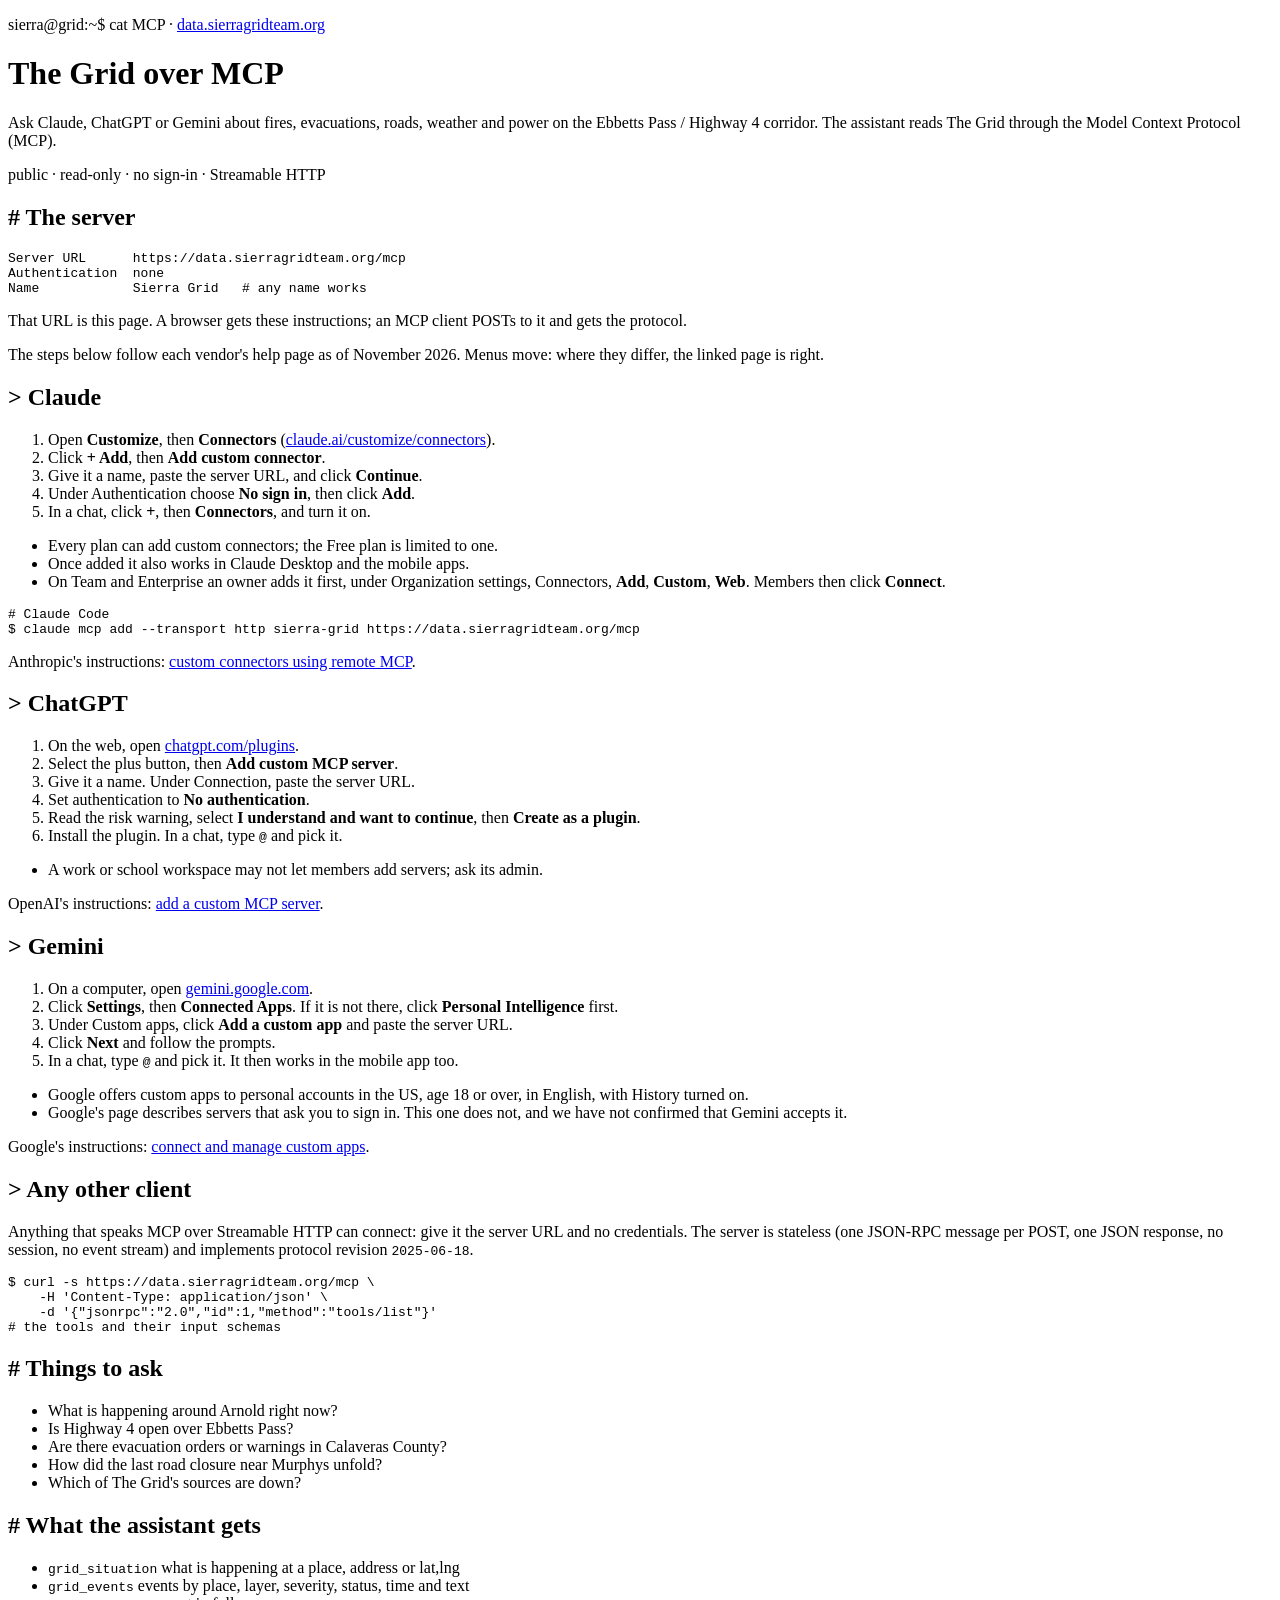
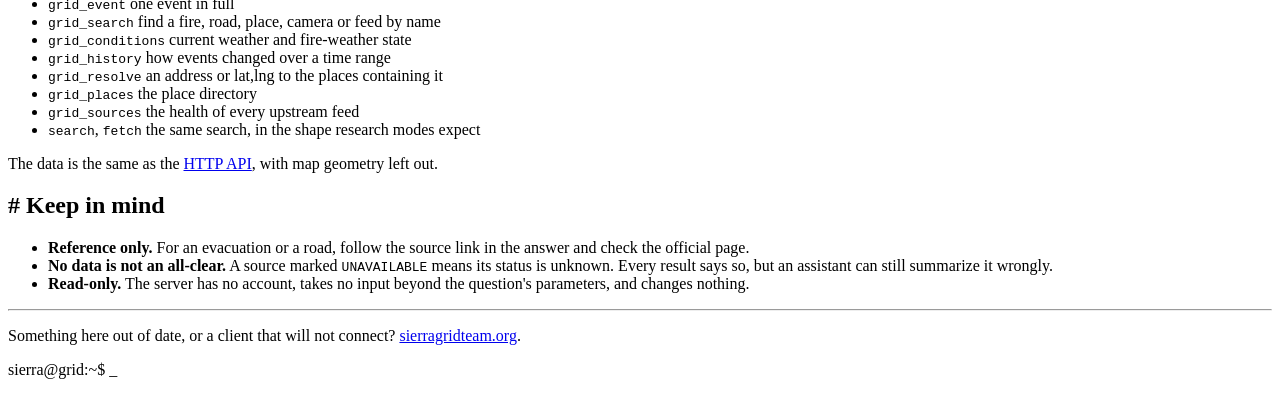
==== cmd/server/landing/mcp.html @ 7553f3b0 "MCP: setup instructions for Claude, ChatGPT and Gemini at /mcp A browser opening data.sierragridteam" ====
<!doctype html>
<html lang="en">
<head>
<meta charset="utf-8">
<meta name="viewport" content="width=device-width, initial-scale=1">
<title>MCP · The Grid</title>
<meta name="description" content="Connect Claude, ChatGPT or Gemini to The Grid, the S.I.E.R.R.A data service, over the Model Context Protocol. Public, read-only, no sign-in.">
<meta name="color-scheme" content="dark light">
<link rel="stylesheet" href="/style.css">
</head>
<body>
<main>
<header>
<p class="prompt">sierra@grid:~$ <span class="cmd">cat MCP</span> · <a href="/">data.sierragridteam.org</a></p>
<h1>The Grid over MCP</h1>
<p class="lede">Ask Claude, ChatGPT or Gemini about fires, evacuations, roads,
weather and power on the Ebbetts Pass / Highway 4 corridor. The assistant
reads The Grid through the Model Context Protocol (MCP).</p>
<p class="meta">public · read-only · no sign-in · Streamable HTTP</p>
</header>

<section aria-labelledby="url">
<h2 id="url"><span class="mark" aria-hidden="true">#</span> The server</h2>
<pre class="term">Server URL      https://data.sierragridteam.org/mcp
Authentication  none
Name            Sierra Grid   <span class="c"># any name works</span></pre>
<p>That URL is this page. A browser gets these instructions; an MCP client
POSTs to it and gets the protocol.</p>
<p class="meta">The steps below follow each vendor's help page as of November
2026. Menus move: where they differ, the linked page is right.</p>
</section>

<section aria-labelledby="claude">
<h2 id="claude"><span class="mark" aria-hidden="true">&gt;</span> Claude</h2>
<ol class="steps">
<li>Open <b>Customize</b>, then <b>Connectors</b>
(<a href="https://claude.ai/customize/connectors">claude.ai/customize/connectors</a>).</li>
<li>Click <b>+ Add</b>, then <b>Add custom connector</b>.</li>
<li>Give it a name, paste the server URL, and click <b>Continue</b>.</li>
<li>Under Authentication choose <b>No sign in</b>, then click <b>Add</b>.</li>
<li>In a chat, click <b>+</b>, then <b>Connectors</b>, and turn it on.</li>
</ol>
<ul class="list">
<li>Every plan can add custom connectors; the Free plan is limited to one.</li>
<li>Once added it also works in Claude Desktop and the mobile apps.</li>
<li>On Team and Enterprise an owner adds it first, under Organization
settings, Connectors, <b>Add</b>, <b>Custom</b>, <b>Web</b>. Members then
click <b>Connect</b>.</li>
</ul>
<pre class="term"><span class="c"># Claude Code</span>
<span class="p">$</span> claude mcp add --transport http sierra-grid https://data.sierragridteam.org/mcp</pre>
<p class="meta">Anthropic's instructions:
<a href="https://support.claude.com/en/articles/11175166-get-started-with-custom-connectors-using-remote-mcp">custom connectors using remote MCP</a>.</p>
</section>

<section aria-labelledby="chatgpt">
<h2 id="chatgpt"><span class="mark" aria-hidden="true">&gt;</span> ChatGPT</h2>
<ol class="steps">
<li>On the web, open
<a href="https://chatgpt.com/plugins">chatgpt.com/plugins</a>.</li>
<li>Select the plus button, then <b>Add custom MCP server</b>.</li>
<li>Give it a name. Under Connection, paste the server URL.</li>
<li>Set authentication to <b>No authentication</b>.</li>
<li>Read the risk warning, select <b>I understand and want to continue</b>,
then <b>Create as a plugin</b>.</li>
<li>Install the plugin. In a chat, type <code>@</code> and pick it.</li>
</ol>
<ul class="list">
<li>A work or school workspace may not let members add servers; ask its
admin.</li>
</ul>
<p class="meta">OpenAI's instructions:
<a href="https://developers.openai.com/api/docs/guides/custom-mcp-server">add a custom MCP server</a>.</p>
</section>

<section aria-labelledby="gemini">
<h2 id="gemini"><span class="mark" aria-hidden="true">&gt;</span> Gemini</h2>
<ol class="steps">
<li>On a computer, open
<a href="https://gemini.google.com">gemini.google.com</a>.</li>
<li>Click <b>Settings</b>, then <b>Connected Apps</b>. If it is not there,
click <b>Personal Intelligence</b> first.</li>
<li>Under Custom apps, click <b>Add a custom app</b> and paste the server
URL.</li>
<li>Click <b>Next</b> and follow the prompts.</li>
<li>In a chat, type <code>@</code> and pick it. It then works in the mobile
app too.</li>
</ol>
<ul class="list">
<li>Google offers custom apps to personal accounts in the US, age 18 or
over, in English, with History turned on.</li>
<li>Google's page describes servers that ask you to sign in. This one does
not, and we have not confirmed that Gemini accepts it.</li>
</ul>
<p class="meta">Google's instructions:
<a href="https://support.google.com/gemini/answer/17209137">connect and manage custom apps</a>.</p>
</section>

<section aria-labelledby="other">
<h2 id="other"><span class="mark" aria-hidden="true">&gt;</span> Any other client</h2>
<p>Anything that speaks MCP over Streamable HTTP can connect: give it the
server URL and no credentials. The server is stateless (one JSON-RPC message
per POST, one JSON response, no session, no event stream) and implements
protocol revision <code>2025-06-18</code>.</p>
<pre class="term"><span class="p">$</span> curl -s https://data.sierragridteam.org/mcp \
    -H 'Content-Type: application/json' \
    -d '{"jsonrpc":"2.0","id":1,"method":"tools/list"}'
<span class="c"># the tools and their input schemas</span></pre>
</section>

<section aria-labelledby="ask">
<h2 id="ask"><span class="mark" aria-hidden="true">#</span> Things to ask</h2>
<ul class="list">
<li>What is happening around Arnold right now?</li>
<li>Is Highway 4 open over Ebbetts Pass?</li>
<li>Are there evacuation orders or warnings in Calaveras County?</li>
<li>How did the last road closure near Murphys unfold?</li>
<li>Which of The Grid's sources are down?</li>
</ul>
</section>

<section aria-labelledby="tools">
<h2 id="tools"><span class="mark" aria-hidden="true">#</span> What the assistant gets</h2>
<ul class="links">
<li><code>grid_situation</code> <span>what is happening at a place, address or lat,lng</span></li>
<li><code>grid_events</code> <span>events by place, layer, severity, status, time and text</span></li>
<li><code>grid_event</code> <span>one event in full</span></li>
<li><code>grid_search</code> <span>find a fire, road, place, camera or feed by name</span></li>
<li><code>grid_conditions</code> <span>current weather and fire-weather state</span></li>
<li><code>grid_history</code> <span>how events changed over a time range</span></li>
<li><code>grid_resolve</code> <span>an address or lat,lng to the places containing it</span></li>
<li><code>grid_places</code> <span>the place directory</span></li>
<li><code>grid_sources</code> <span>the health of every upstream feed</span></li>
<li><code>search</code>, <code>fetch</code> <span>the same search, in the shape research modes expect</span></li>
</ul>
<p>The data is the same as the <a href="/">HTTP API</a>, with map geometry
left out.</p>
</section>

<section aria-labelledby="mind">
<h2 id="mind"><span class="mark" aria-hidden="true">#</span> Keep in mind</h2>
<ul class="list">
<li><b>Reference only.</b> For an evacuation or a road, follow the source
link in the answer and check the official page.</li>
<li><b>No data is not an all-clear.</b> A source marked
<code>UNAVAILABLE</code> means its status is unknown. Every result says so,
but an assistant can still summarize it wrongly.</li>
<li><b>Read-only.</b> The server has no account, takes no input beyond the
question's parameters, and changes nothing.</li>
</ul>
</section>

<footer>
<hr>
<p>Something here out of date, or a client that will not connect?
<a href="https://sierragridteam.org">sierragridteam.org</a>.</p>
<p class="prompt">sierra@grid:~$ <span class="cursor" aria-hidden="true">_</span></p>
</footer>
</main>
</body>
</html>
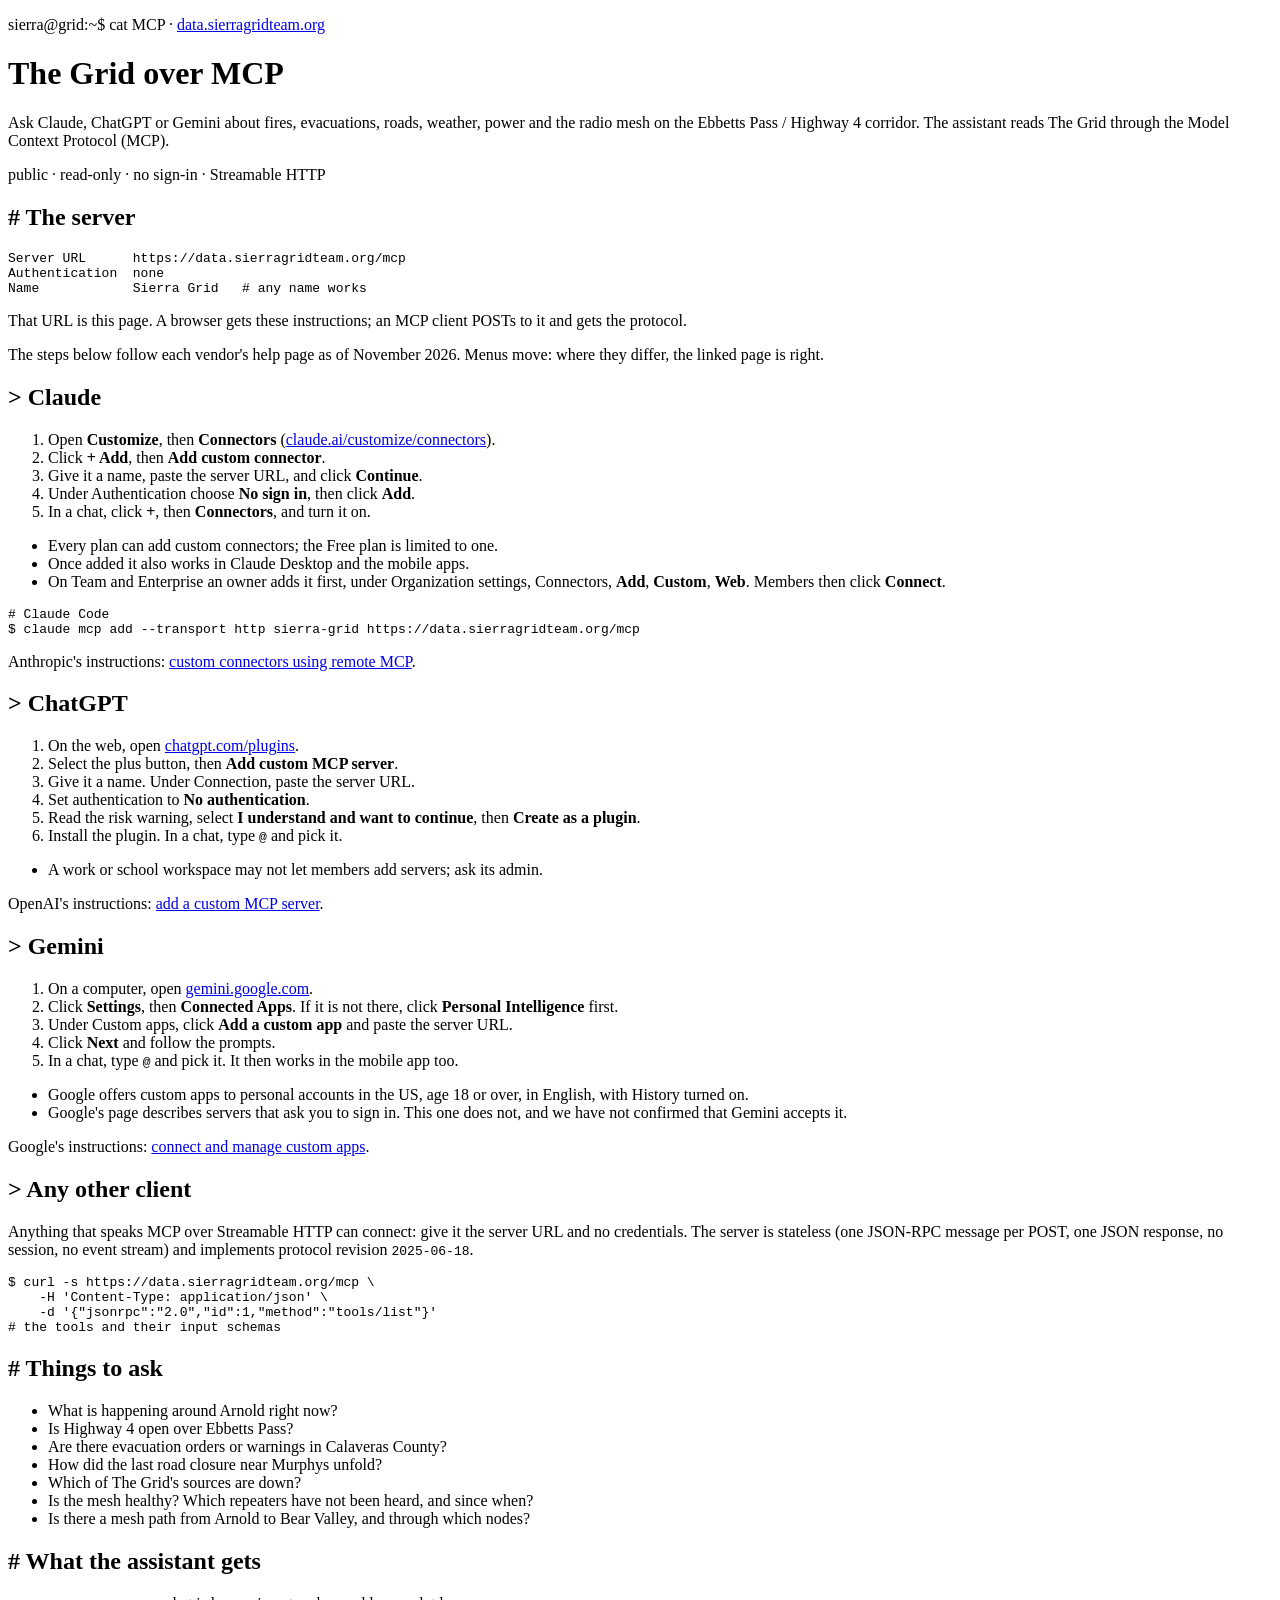
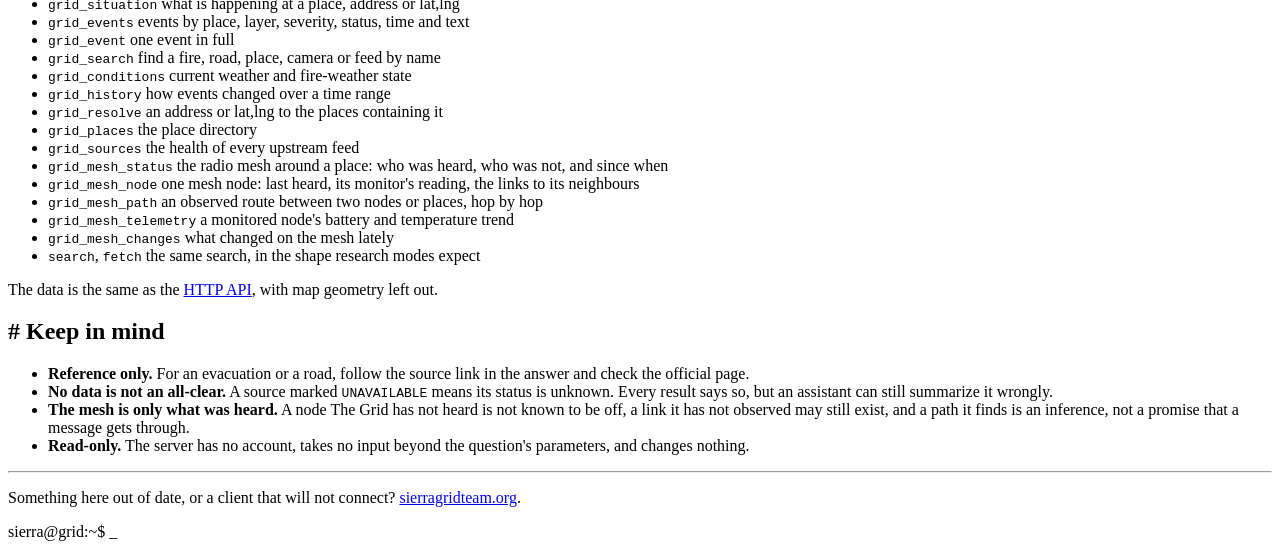
==== commit ce0d03ad: "MCP: five tools for the radio mesh grid_mesh_status, grid_mesh_node, grid_mesh_path, grid_mesh_telem" ====
--- a/cmd/server/landing/mcp.html
+++ b/cmd/server/landing/mcp.html
@@ -14,8 +14,8 @@
 <p class="prompt">sierra@grid:~$ <span class="cmd">cat MCP</span> · <a href="/">data.sierragridteam.org</a></p>
 <h1>The Grid over MCP</h1>
 <p class="lede">Ask Claude, ChatGPT or Gemini about fires, evacuations, roads,
-weather and power on the Ebbetts Pass / Highway 4 corridor. The assistant
-reads The Grid through the Model Context Protocol (MCP).</p>
+weather, power and the radio mesh on the Ebbetts Pass / Highway 4 corridor.
+The assistant reads The Grid through the Model Context Protocol (MCP).</p>
 <p class="meta">public · read-only · no sign-in · Streamable HTTP</p>
 </header>
 
@@ -116,6 +116,10 @@
 <li>Are there evacuation orders or warnings in Calaveras County?</li>
 <li>How did the last road closure near Murphys unfold?</li>
 <li>Which of The Grid's sources are down?</li>
+<li>Is the mesh healthy? Which repeaters have not been heard, and since
+when?</li>
+<li>Is there a mesh path from Arnold to Bear Valley, and through which
+nodes?</li>
 </ul>
 </section>
 
@@ -131,6 +135,11 @@
 <li><code>grid_resolve</code> <span>an address or lat,lng to the places containing it</span></li>
 <li><code>grid_places</code> <span>the place directory</span></li>
 <li><code>grid_sources</code> <span>the health of every upstream feed</span></li>
+<li><code>grid_mesh_status</code> <span>the radio mesh around a place: who was heard, who was not, and since when</span></li>
+<li><code>grid_mesh_node</code> <span>one mesh node: last heard, its monitor's reading, the links to its neighbours</span></li>
+<li><code>grid_mesh_path</code> <span>an observed route between two nodes or places, hop by hop</span></li>
+<li><code>grid_mesh_telemetry</code> <span>a monitored node's battery and temperature trend</span></li>
+<li><code>grid_mesh_changes</code> <span>what changed on the mesh lately</span></li>
 <li><code>search</code>, <code>fetch</code> <span>the same search, in the shape research modes expect</span></li>
 </ul>
 <p>The data is the same as the <a href="/">HTTP API</a>, with map geometry
@@ -145,6 +154,9 @@
 <li><b>No data is not an all-clear.</b> A source marked
 <code>UNAVAILABLE</code> means its status is unknown. Every result says so,
 but an assistant can still summarize it wrongly.</li>
+<li><b>The mesh is only what was heard.</b> A node The Grid has not heard
+is not known to be off, a link it has not observed may still exist, and a
+path it finds is an inference, not a promise that a message gets through.</li>
 <li><b>Read-only.</b> The server has no account, takes no input beyond the
 question's parameters, and changes nothing.</li>
 </ul>
